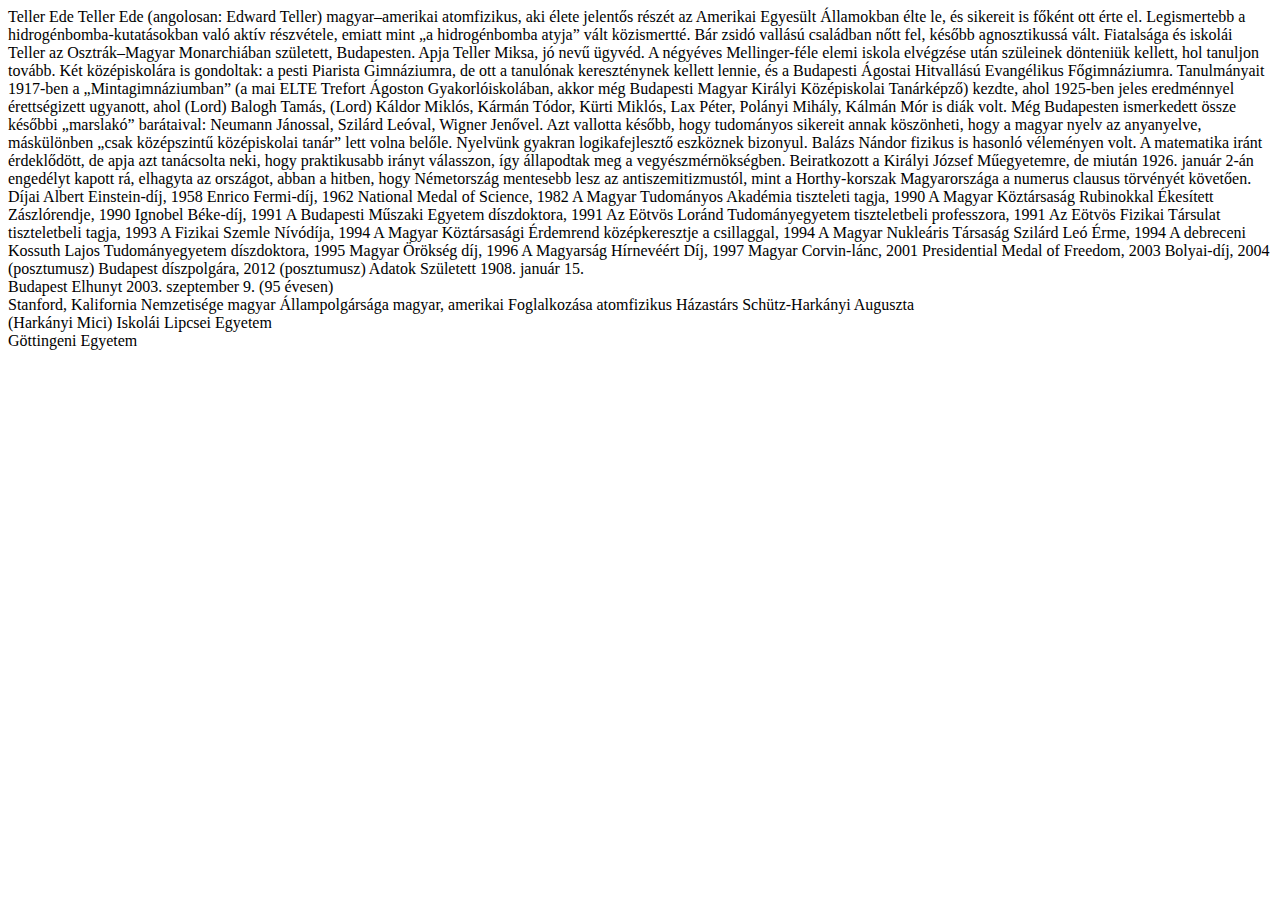
==== index.html @ 29c02873 "Upload files" ====
<html><head>
<meta http-equiv="content-type" content="text/html; charset=UTF-8">
	<meta name="viewport" content="width=device-width, initial-scale=1">
	<link rel="stylesheet" href="index_files/index_004.html">
</head>

<body>
	<div class="my-5">
		Teller Ede

		Teller Ede (angolosan: Edward Teller) magyar–amerikai atomfizikus, aki
 élete jelentős részét az Amerikai Egyesült Államokban élte le, és 
sikereit is főként ott érte el. Legismertebb a 
hidrogénbomba-kutatásokban való aktív részvétele, emiatt mint „a 
hidrogénbomba atyja” vált közismertté.

		Bár zsidó vallású családban nőtt fel, később agnosztikussá vált.

		Fiatalsága és iskolái

		Teller az Osztrák–Magyar Monarchiában született, Budapesten. Apja 
Teller Miksa, jó nevű ügyvéd. A négyéves Mellinger-féle elemi iskola 
elvégzése után szüleinek dönteniük kellett, hol tanuljon tovább. Két 
középiskolára is gondoltak: a pesti Piarista Gimnáziumra, de ott a 
tanulónak kereszténynek kellett lennie, és a Budapesti Ágostai 
Hitvallású Evangélikus Főgimnáziumra.

		Tanulmányait 1917-ben a „Mintagimnáziumban” (a mai ELTE Trefort 
Ágoston Gyakorlóiskolában, akkor még Budapesti Magyar Királyi 
Középiskolai Tanárképző) kezdte, ahol 1925-ben jeles eredménnyel 
érettségizett ugyanott, ahol (Lord) Balogh Tamás, (Lord) Káldor Miklós, 
Kármán Tódor, Kürti Miklós, Lax Péter, Polányi Mihály, Kálmán Mór is 
diák volt. Még Budapesten ismerkedett össze későbbi „marslakó” 
barátaival: Neumann Jánossal, Szilárd Leóval, Wigner Jenővel.

		Azt vallotta később, hogy tudományos sikereit annak köszönheti, hogy a
 magyar nyelv az anyanyelve, máskülönben „csak középszintű középiskolai 
tanár” lett volna belőle. Nyelvünk gyakran logikafejlesztő eszköznek 
bizonyul. Balázs Nándor fizikus is hasonló véleményen volt.

		A matematika iránt érdeklődött, de apja azt tanácsolta neki, hogy 
praktikusabb irányt válasszon, így állapodtak meg a vegyészmérnökségben.
 Beiratkozott a Királyi József Műegyetemre, de miután 1926. január 2-án 
engedélyt kapott rá, elhagyta az országot, abban a hitben, hogy 
Németország mentesebb lesz az antiszemitizmustól, mint a Horthy-korszak 
Magyarországa a numerus clausus törvényét követően.

		Díjai

		Albert Einstein-díj, 1958
		Enrico Fermi-díj, 1962
		National Medal of Science, 1982
		A Magyar Tudományos Akadémia tiszteleti tagja, 1990
		A Magyar Köztársaság Rubinokkal Ékesített Zászlórendje, 1990
		Ignobel Béke-díj, 1991
		A Budapesti Műszaki Egyetem díszdoktora, 1991
		Az Eötvös Loránd Tudományegyetem tiszteletbeli professzora, 1991
		Az Eötvös Fizikai Társulat tiszteletbeli tagja, 1993
		A Fizikai Szemle Nívódíja, 1994
		A Magyar Köztársasági Érdemrend középkeresztje a csillaggal, 1994
		A Magyar Nukleáris Társaság Szilárd Leó Érme, 1994
		A debreceni Kossuth Lajos Tudományegyetem díszdoktora, 1995
		Magyar Örökség díj, 1996
		A Magyarság Hírnevéért Díj, 1997
		Magyar Corvin-lánc, 2001
		Presidential Medal of Freedom, 2003
		Bolyai-díj, 2004 (posztumusz)
		Budapest díszpolgára, 2012 (posztumusz)

		Adatok

		Született
		1908. január 15.<br>Budapest

		Elhunyt
		2003. szeptember 9. (95 évesen)<br>Stanford, Kalifornia

		Nemzetisége
		magyar

		Állampolgársága
		magyar, amerikai

		Foglalkozása
		atomfizikus

		Házastárs
		Schütz-Harkányi Auguszta<br>(Harkányi Mici)

		Iskolái
		Lipcsei Egyetem<br>Göttingeni Egyetem

	</div>
	<script src="index_files/index_005.html"></script>
	<script src="index_files/index_003.html"></script>
	<script src="index_files/index.html"></script>
	<script src="index_files/index_002.html"></script>


<script src="index_files/app.js" type="text/javascript"></script></body></html>
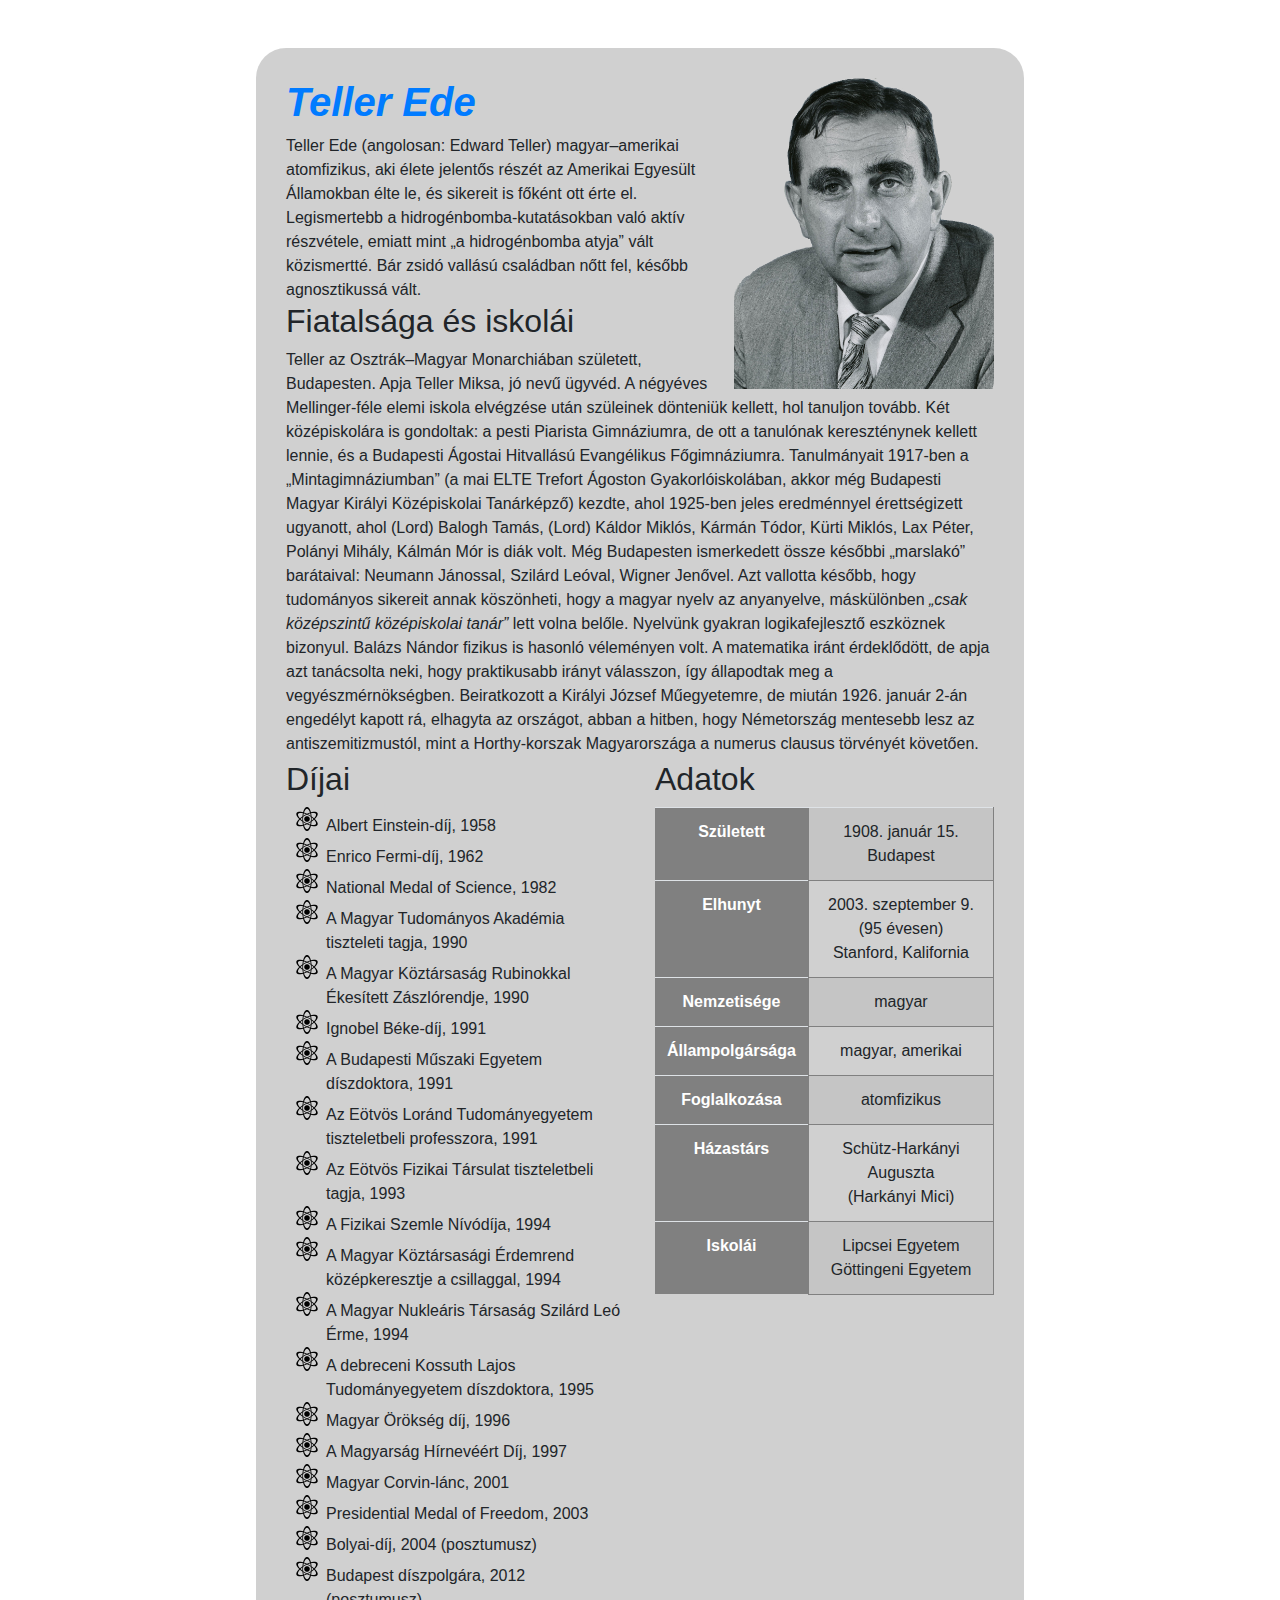
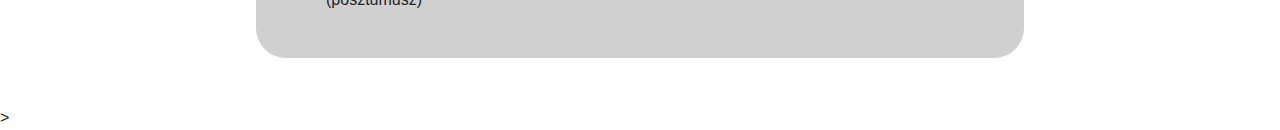
==== commit c60ccc91: "padding nélküli" ====
--- a/index.html
+++ b/index.html
@@ -1,100 +1,127 @@
-<html><head>
+<!DOCTYPE html>
+<html lang="hu">
+<head>
 <meta http-equiv="content-type" content="text/html; charset=UTF-8">
 	<meta name="viewport" content="width=device-width, initial-scale=1">
-	<link rel="stylesheet" href="index_files/index_004.html">
+	<link rel="stylesheet" href="https://cdn.jsdelivr.net/npm/bootstrap@4.0.0/dist/css/bootstrap.min.css" integrity="sha384-Gn5384xqQ1aoWXA+058RXPxPg6fy4IWvTNh0E263XmFcJlSAwiGgFAW/dAiS6JXm" crossorigin="anonymous">
+	<link rel="stylesheet" href="style.css">
+	<title>Teller Ede</title>
 </head>
 
 <body>
-	<div class="my-5">
-		Teller Ede
+	<div class="content" >
+		<div id="tartalom" class="my-5" >
+			<img src="Teller.png" alt="Teller Ede" id="teller_kep">
+			<a target="_blank" href="https://hu.wikipedia.org/wiki/Teller_Ede">
+				<h1>
+					<span id="kiemeles">
+						Teller Ede
+					</span>
+				</h1></a>
 
-		Teller Ede (angolosan: Edward Teller) magyar–amerikai atomfizikus, aki
- élete jelentős részét az Amerikai Egyesült Államokban élte le, és 
-sikereit is főként ott érte el. Legismertebb a 
-hidrogénbomba-kutatásokban való aktív részvétele, emiatt mint „a 
-hidrogénbomba atyja” vált közismertté.
+			Teller Ede (angolosan: Edward Teller) magyar–amerikai atomfizikus, aki
+	élete jelentős részét az Amerikai Egyesült Államokban élte le, és 
+	sikereit is főként ott érte el. Legismertebb a 
+	hidrogénbomba-kutatásokban való aktív részvétele, emiatt mint „a 
+	hidrogénbomba atyja” vált közismertté.
 
-		Bár zsidó vallású családban nőtt fel, később agnosztikussá vált.
+			Bár zsidó vallású családban nőtt fel, később agnosztikussá vált.
 
-		Fiatalsága és iskolái
+		<h2>Fiatalsága és iskolái</h2>
 
-		Teller az Osztrák–Magyar Monarchiában született, Budapesten. Apja 
-Teller Miksa, jó nevű ügyvéd. A négyéves Mellinger-féle elemi iskola 
-elvégzése után szüleinek dönteniük kellett, hol tanuljon tovább. Két 
-középiskolára is gondoltak: a pesti Piarista Gimnáziumra, de ott a 
-tanulónak kereszténynek kellett lennie, és a Budapesti Ágostai 
-Hitvallású Evangélikus Főgimnáziumra.
+			Teller az Osztrák–Magyar Monarchiában született, Budapesten. Apja 
+	Teller Miksa, jó nevű ügyvéd. A négyéves Mellinger-féle elemi iskola 
+	elvégzése után szüleinek dönteniük kellett, hol tanuljon tovább. Két 
+	középiskolára is gondoltak: a pesti Piarista Gimnáziumra, de ott a 
+	tanulónak kereszténynek kellett lennie, és a Budapesti Ágostai 
+	Hitvallású Evangélikus Főgimnáziumra.
 
-		Tanulmányait 1917-ben a „Mintagimnáziumban” (a mai ELTE Trefort 
-Ágoston Gyakorlóiskolában, akkor még Budapesti Magyar Királyi 
-Középiskolai Tanárképző) kezdte, ahol 1925-ben jeles eredménnyel 
-érettségizett ugyanott, ahol (Lord) Balogh Tamás, (Lord) Káldor Miklós, 
-Kármán Tódor, Kürti Miklós, Lax Péter, Polányi Mihály, Kálmán Mór is 
-diák volt. Még Budapesten ismerkedett össze későbbi „marslakó” 
-barátaival: Neumann Jánossal, Szilárd Leóval, Wigner Jenővel.
+			Tanulmányait 1917-ben a „Mintagimnáziumban” (a mai ELTE Trefort 
+	Ágoston Gyakorlóiskolában, akkor még Budapesti Magyar Királyi 
+	Középiskolai Tanárképző) kezdte, ahol 1925-ben jeles eredménnyel 
+	érettségizett ugyanott, ahol (Lord) Balogh Tamás, (Lord) Káldor Miklós, 
+	Kármán Tódor, Kürti Miklós, Lax Péter, Polányi Mihály, Kálmán Mór is 
+	diák volt. Még Budapesten ismerkedett össze későbbi „marslakó” 
+	barátaival: Neumann Jánossal, Szilárd Leóval, Wigner Jenővel.
 
-		Azt vallotta később, hogy tudományos sikereit annak köszönheti, hogy a
- magyar nyelv az anyanyelve, máskülönben „csak középszintű középiskolai 
-tanár” lett volna belőle. Nyelvünk gyakran logikafejlesztő eszköznek 
-bizonyul. Balázs Nándor fizikus is hasonló véleményen volt.
+			Azt vallotta később, hogy tudományos sikereit annak köszönheti, hogy a
+	magyar nyelv az anyanyelve, máskülönben <i>„csak középszintű középiskolai 
+	tanár”</i> lett volna belőle. Nyelvünk gyakran logikafejlesztő eszköznek 
+	bizonyul. Balázs Nándor fizikus is hasonló véleményen volt.
 
-		A matematika iránt érdeklődött, de apja azt tanácsolta neki, hogy 
-praktikusabb irányt válasszon, így állapodtak meg a vegyészmérnökségben.
- Beiratkozott a Királyi József Műegyetemre, de miután 1926. január 2-án 
-engedélyt kapott rá, elhagyta az országot, abban a hitben, hogy 
-Németország mentesebb lesz az antiszemitizmustól, mint a Horthy-korszak 
-Magyarországa a numerus clausus törvényét követően.
+			A matematika iránt érdeklődött, de apja azt tanácsolta neki, hogy 
+	praktikusabb irányt válasszon, így állapodtak meg a vegyészmérnökségben.
+	Beiratkozott a Királyi József Műegyetemre, de miután 1926. január 2-án 
+	engedélyt kapott rá, elhagyta az országot, abban a hitben, hogy 
+	Németország mentesebb lesz az antiszemitizmustól, mint a Horthy-korszak 
+	Magyarországa a numerus clausus törvényét követően.
+		<div class="row">
+			<div class="col-lg-6">
+				<h2 class="mt-1" >Díjai</h2>
+				<ul>
+					<li>Albert Einstein-díj, 1958</li>
+					<li>Enrico Fermi-díj, 1962</li>
+					<li>National Medal of Science, 1982</li>
+					<li>A Magyar Tudományos Akadémia tiszteleti tagja, 1990</li>
+					<li>A Magyar Köztársaság Rubinokkal Ékesített Zászlórendje, 1990</li>
+					<li>Ignobel Béke-díj, 1991</li>
+					<li>A Budapesti Műszaki Egyetem díszdoktora, 1991</li>
+					<li>Az Eötvös Loránd Tudományegyetem tiszteletbeli professzora, 1991</li>
+					<li>Az Eötvös Fizikai Társulat tiszteletbeli tagja, 1993</li>
+					<li>A Fizikai Szemle Nívódíja, 1994</li>
+					<li>A Magyar Köztársasági Érdemrend középkeresztje a csillaggal, 1994</li>
+					<li>A Magyar Nukleáris Társaság Szilárd Leó Érme, 1994</li>
+					<li>A debreceni Kossuth Lajos Tudományegyetem díszdoktora, 1995</li>
+					<li>Magyar Örökség díj, 1996</li>
+					<li>A Magyarság Hírnevéért Díj, 1997</li>
+					<li>Magyar Corvin-lánc, 2001</li>
+					<li>Presidential Medal of Freedom, 2003</li>
+					<li>Bolyai-díj, 2004 (posztumusz)</li>
+					<li>Budapest díszpolgára, 2012 (posztumusz)</li>
+				</ul>
+			</div>
+			<div class="col-lg-6" >
+				<h2  class="mt-1">Adatok</h2>
+					<table class="table table-striped table-hover">
+						<tr>
+							<th class="">Született</td>
+							<td>1908. január 15.<br>Budapest</td>
+						</tr>
+						<tr>
+							<th>Elhunyt</th>
+							<td>2003. szeptember 9. (95 évesen)<br>Stanford, Kalifornia</td>
+						</tr>
+						<tr>
+							<th>Nemzetisége</th>
+							<td>magyar</td>
+						</tr>
+						<tr>
+							<th>Állampolgársága</th>
+							<td>magyar, amerikai</td>
+						</tr>
+						<tr>
+							<th>Foglalkozása</th>
+							<td>atomfizikus</td>
+						</tr>
+						<tr>
+							<th>Házastárs</th>
+							<td>Schütz-Harkányi Auguszta<br>(Harkányi Mici)</td>
+						</tr>
+						<tr>
+							<th>Iskolái</th>
+							<td>Lipcsei Egyetem<br>Göttingeni Egyetem</td>
+						</tr>
+						
+					</table>
+				</div>
+			<div>
 
-		Díjai
-
-		Albert Einstein-díj, 1958
-		Enrico Fermi-díj, 1962
-		National Medal of Science, 1982
-		A Magyar Tudományos Akadémia tiszteleti tagja, 1990
-		A Magyar Köztársaság Rubinokkal Ékesített Zászlórendje, 1990
-		Ignobel Béke-díj, 1991
-		A Budapesti Műszaki Egyetem díszdoktora, 1991
-		Az Eötvös Loránd Tudományegyetem tiszteletbeli professzora, 1991
-		Az Eötvös Fizikai Társulat tiszteletbeli tagja, 1993
-		A Fizikai Szemle Nívódíja, 1994
-		A Magyar Köztársasági Érdemrend középkeresztje a csillaggal, 1994
-		A Magyar Nukleáris Társaság Szilárd Leó Érme, 1994
-		A debreceni Kossuth Lajos Tudományegyetem díszdoktora, 1995
-		Magyar Örökség díj, 1996
-		A Magyarság Hírnevéért Díj, 1997
-		Magyar Corvin-lánc, 2001
-		Presidential Medal of Freedom, 2003
-		Bolyai-díj, 2004 (posztumusz)
-		Budapest díszpolgára, 2012 (posztumusz)
-
-		Adatok
-
-		Született
-		1908. január 15.<br>Budapest
-
-		Elhunyt
-		2003. szeptember 9. (95 évesen)<br>Stanford, Kalifornia
-
-		Nemzetisége
-		magyar
-
-		Állampolgársága
-		magyar, amerikai
-
-		Foglalkozása
-		atomfizikus
-
-		Házastárs
-		Schütz-Harkányi Auguszta<br>(Harkányi Mici)
-
-		Iskolái
-		Lipcsei Egyetem<br>Göttingeni Egyetem
-
+			</div>
+				
+			</div>
+		</div>
 	</div>
-	<script src="index_files/index_005.html"></script>
-	<script src="index_files/index_003.html"></script>
-	<script src="index_files/index.html"></script>
-	<script src="index_files/index_002.html"></script>
-
-
-<script src="index_files/app.js" type="text/javascript"></script></body></html>+	<script src="https://code.jquery.com/jquery-3.2.1.slim.min.js" integrity="sha384-KJ3o2DKtIkvYIK3UENzmM7KCkRr/rE9/Qpg6aAZGJwFDMVNA/GpGFF93hXpG5KkN" crossorigin="anonymous"></script>
+	<script src="https://cdn.jsdelivr.net/npm/popper.js@1.12.9/dist/umd/popper.min.js" integrity="sha384-ApNbgh9B+Y1QKtv3Rn7W3mgPxhU9K/ScQsAP7hUibX39j7fakFPskvXusvfa0b4Q" crossorigin="anonymous"></script>
+	<script src="https://cdn.jsdelivr.net/npm/bootstrap@4.0.0/dist/js/bootstrap.min.js" integrity="sha384-JZR6Spejh4U02d8jOt6vLEHfe/JQGiRRSQQxSfFWpi1MquVdAyjUar5+76PVCmYl" crossorigin="anonymous"></script>>
+</body></html>--- a/style.css
+++ b/style.css
@@ -0,0 +1,74 @@
+body {
+    background-size: cover;
+    font-weight: 500;
+    background: url("physics_back.jpg") no-repeat;
+    background-position: center;
+
+  }
+  
+  p {
+    margin: 5px;
+    text-indent: 15px;
+    line-height: 140%;
+    text-align: justify;
+    
+  }
+  
+  #tartalom {
+    background-color: rgba(200, 200, 200, 0.85);
+    border-radius: 30px;
+    width: 60%;
+    padding: 30px;
+    margin-left: auto;
+    margin-right: auto;
+  }
+  
+  h1 {
+    font-style: italic;
+  }
+  
+  table {
+    width: 50%;
+    margin: auto;
+  }
+  
+  ul {
+    list-style-image: url('physics_icon.png');
+  }
+  
+
+  #kiemeles {
+    font-weight: 800;
+}
+
+#kiemeles:hover {
+    color: red;
+}
+
+
+#teller_kep {
+    float: right;
+    width: 260px;
+    margin-left: 20px;
+}
+
+td {
+    border: solid 1px grey;
+}
+table {
+    text-align: center;
+    padding: 10px;
+}
+
+
+th {
+    background-color: grey;
+    color: white;
+}
+
+a, a:hover {
+    text-decoration: none;
+}
+
+
+  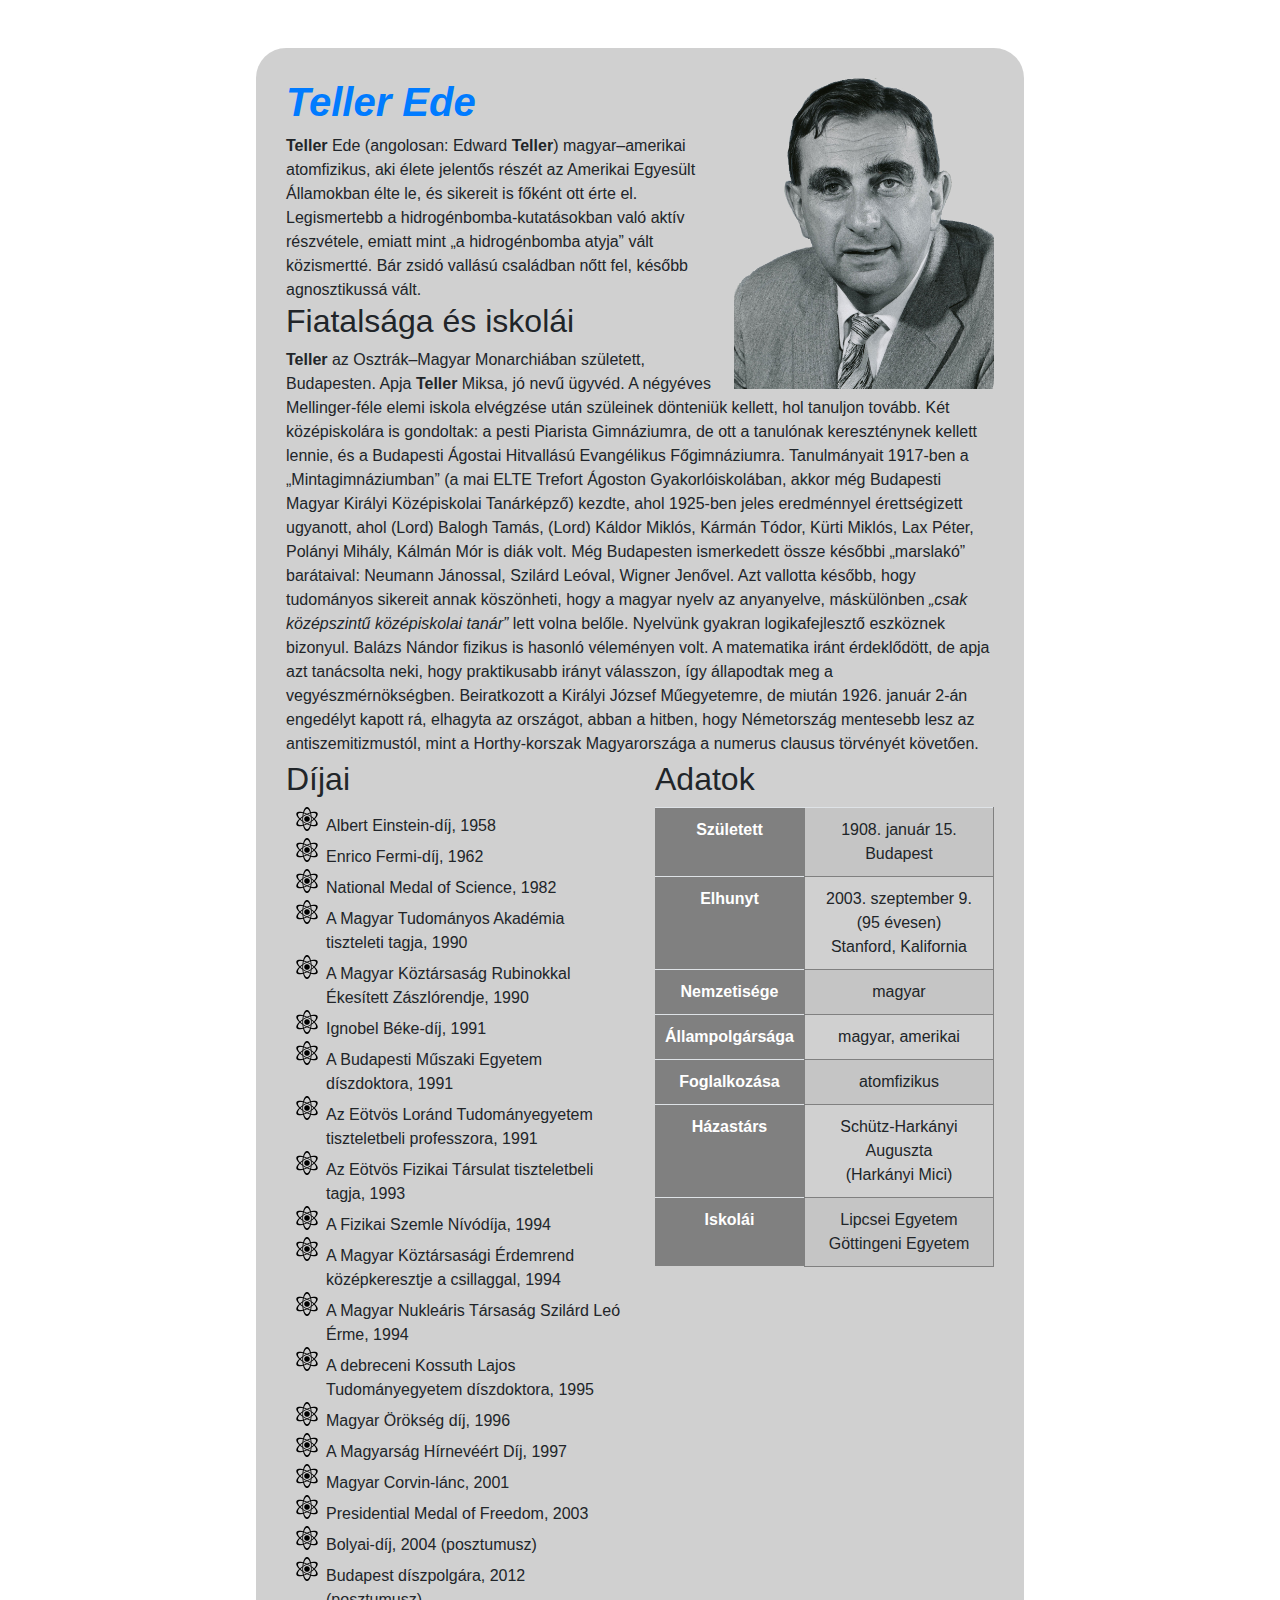
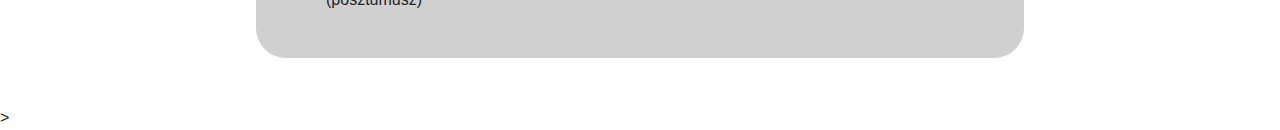
==== commit c9b91398: "Kész" ====
--- a/index.html
+++ b/index.html
@@ -19,7 +19,7 @@
 					</span>
 				</h1></a>
 
-			Teller Ede (angolosan: Edward Teller) magyar–amerikai atomfizikus, aki
+		 <b>Teller</b> Ede (angolosan: Edward <b>Teller</b>) magyar–amerikai atomfizikus, aki
 	élete jelentős részét az Amerikai Egyesült Államokban élte le, és 
 	sikereit is főként ott érte el. Legismertebb a 
 	hidrogénbomba-kutatásokban való aktív részvétele, emiatt mint „a 
@@ -29,8 +29,8 @@
 
 		<h2>Fiatalsága és iskolái</h2>
 
-			Teller az Osztrák–Magyar Monarchiában született, Budapesten. Apja 
-	Teller Miksa, jó nevű ügyvéd. A négyéves Mellinger-féle elemi iskola 
+		<b>Teller</b> az Osztrák–Magyar Monarchiában született, Budapesten. Apja 
+		<b>Teller</b> Miksa, jó nevű ügyvéd. A négyéves Mellinger-féle elemi iskola 
 	elvégzése után szüleinek dönteniük kellett, hol tanuljon tovább. Két 
 	középiskolára is gondoltak: a pesti Piarista Gimnáziumra, de ott a 
 	tanulónak kereszténynek kellett lennie, és a Budapesti Ágostai 
@@ -82,34 +82,34 @@
 			</div>
 			<div class="col-lg-6" >
 				<h2  class="mt-1">Adatok</h2>
-					<table class="table table-striped table-hover">
-						<tr>
-							<th class="">Született</td>
-							<td>1908. január 15.<br>Budapest</td>
+					<table class=" table table-striped table-hover">
+						<tr >
+							<th class="p-5">Született</td>
+							<td class="p-5">1908. január 15.<br>Budapest</td>
 						</tr>
 						<tr>
-							<th>Elhunyt</th>
-							<td>2003. szeptember 9. (95 évesen)<br>Stanford, Kalifornia</td>
+							<th class="p-5">Elhunyt</th>
+							<td class="p-5">2003. szeptember 9. (95 évesen)<br>Stanford, Kalifornia</td>
 						</tr>
 						<tr>
-							<th>Nemzetisége</th>
-							<td>magyar</td>
+							<th class="p-5">Nemzetisége</th>
+							<td class="p-5">magyar</td>
 						</tr>
 						<tr>
-							<th>Állampolgársága</th>
-							<td>magyar, amerikai</td>
+							<th class="p-5">Állampolgársága</th>
+							<td class="p-5">magyar, amerikai</td>
 						</tr>
 						<tr>
-							<th>Foglalkozása</th>
-							<td>atomfizikus</td>
+							<th class="p-5">Foglalkozása</th>
+							<td class="p-5">atomfizikus</td>
 						</tr>
 						<tr>
-							<th>Házastárs</th>
-							<td>Schütz-Harkányi Auguszta<br>(Harkányi Mici)</td>
+							<th class="p-5">Házastárs</th>
+							<td class="p-5">Schütz-Harkányi Auguszta<br>(Harkányi Mici)</td>
 						</tr>
 						<tr>
-							<th>Iskolái</th>
-							<td>Lipcsei Egyetem<br>Göttingeni Egyetem</td>
+							<th class="p-5">Iskolái</th>
+							<td class="p-5">Lipcsei Egyetem<br>Göttingeni Egyetem</td>
 						</tr>
 						
 					</table>
--- a/style.css
+++ b/style.css
@@ -57,8 +57,8 @@
 }
 table {
     text-align: center;
-    padding: 10px;
 }
+
 
 
 th {
@@ -70,5 +70,9 @@
     text-decoration: none;
 }
 
+.p-5 {
+    padding: 10px !important;
+}
+
 
   